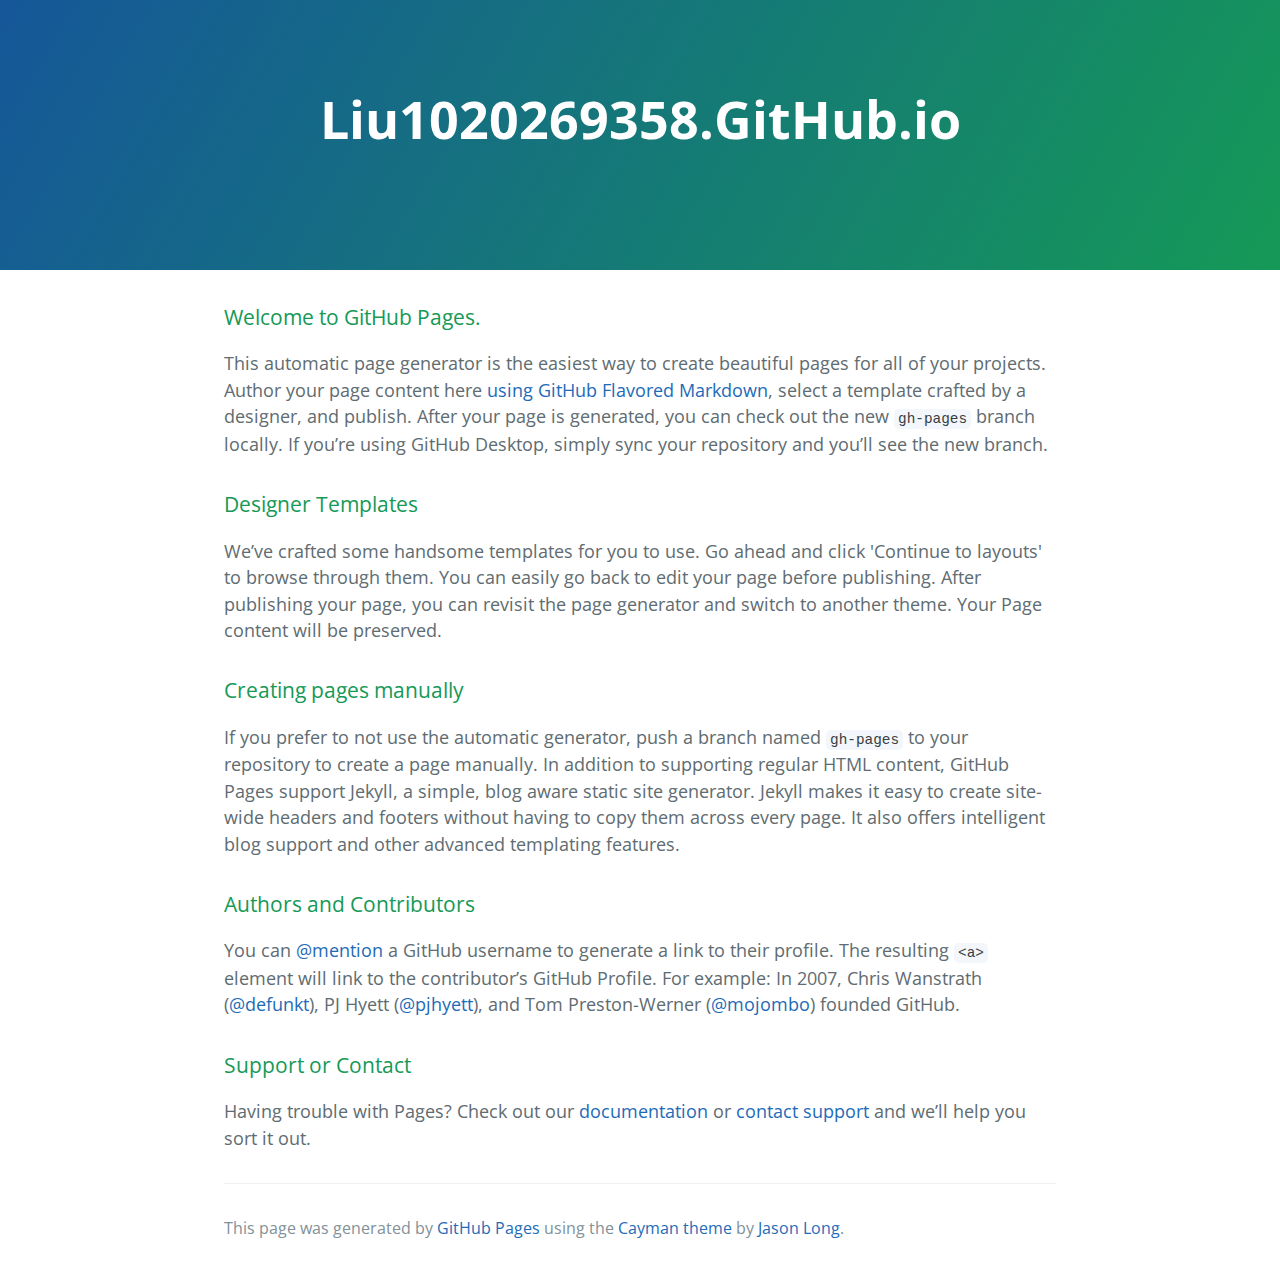
==== index.html @ b2592477 "Replace master branch with page content via GitHub" ====
<!DOCTYPE html>
<html lang="en-us">
  <head>
    <meta charset="UTF-8">
    <title>Liu1020269358.GitHub.io by liu1020269358</title>
    <meta name="viewport" content="width=device-width, initial-scale=1">
    <link rel="stylesheet" type="text/css" href="stylesheets/normalize.css" media="screen">
    <link href='https://fonts.googleapis.com/css?family=Open+Sans:400,700' rel='stylesheet' type='text/css'>
    <link rel="stylesheet" type="text/css" href="stylesheets/stylesheet.css" media="screen">
    <link rel="stylesheet" type="text/css" href="stylesheets/github-light.css" media="screen">
  </head>
  <body>
    <section class="page-header">
      <h1 class="project-name">Liu1020269358.GitHub.io</h1>
      <h2 class="project-tagline"></h2>
    </section>

    <section class="main-content">
      <h3>
<a id="welcome-to-github-pages" class="anchor" href="#welcome-to-github-pages" aria-hidden="true"><span aria-hidden="true" class="octicon octicon-link"></span></a>Welcome to GitHub Pages.</h3>

<p>This automatic page generator is the easiest way to create beautiful pages for all of your projects. Author your page content here <a href="https://guides.github.com/features/mastering-markdown/">using GitHub Flavored Markdown</a>, select a template crafted by a designer, and publish. After your page is generated, you can check out the new <code>gh-pages</code> branch locally. If you’re using GitHub Desktop, simply sync your repository and you’ll see the new branch.</p>

<h3>
<a id="designer-templates" class="anchor" href="#designer-templates" aria-hidden="true"><span aria-hidden="true" class="octicon octicon-link"></span></a>Designer Templates</h3>

<p>We’ve crafted some handsome templates for you to use. Go ahead and click 'Continue to layouts' to browse through them. You can easily go back to edit your page before publishing. After publishing your page, you can revisit the page generator and switch to another theme. Your Page content will be preserved.</p>

<h3>
<a id="creating-pages-manually" class="anchor" href="#creating-pages-manually" aria-hidden="true"><span aria-hidden="true" class="octicon octicon-link"></span></a>Creating pages manually</h3>

<p>If you prefer to not use the automatic generator, push a branch named <code>gh-pages</code> to your repository to create a page manually. In addition to supporting regular HTML content, GitHub Pages support Jekyll, a simple, blog aware static site generator. Jekyll makes it easy to create site-wide headers and footers without having to copy them across every page. It also offers intelligent blog support and other advanced templating features.</p>

<h3>
<a id="authors-and-contributors" class="anchor" href="#authors-and-contributors" aria-hidden="true"><span aria-hidden="true" class="octicon octicon-link"></span></a>Authors and Contributors</h3>

<p>You can <a href="https://help.github.com/articles/basic-writing-and-formatting-syntax/#mentioning-users-and-teams" class="user-mention">@mention</a> a GitHub username to generate a link to their profile. The resulting <code>&lt;a&gt;</code> element will link to the contributor’s GitHub Profile. For example: In 2007, Chris Wanstrath (<a href="https://github.com/defunkt" class="user-mention">@defunkt</a>), PJ Hyett (<a href="https://github.com/pjhyett" class="user-mention">@pjhyett</a>), and Tom Preston-Werner (<a href="https://github.com/mojombo" class="user-mention">@mojombo</a>) founded GitHub.</p>

<h3>
<a id="support-or-contact" class="anchor" href="#support-or-contact" aria-hidden="true"><span aria-hidden="true" class="octicon octicon-link"></span></a>Support or Contact</h3>

<p>Having trouble with Pages? Check out our <a href="https://help.github.com/pages">documentation</a> or <a href="https://github.com/contact">contact support</a> and we’ll help you sort it out.</p>

      <footer class="site-footer">

        <span class="site-footer-credits">This page was generated by <a href="https://pages.github.com">GitHub Pages</a> using the <a href="https://github.com/jasonlong/cayman-theme">Cayman theme</a> by <a href="https://twitter.com/jasonlong">Jason Long</a>.</span>
      </footer>

    </section>

  
  </body>
</html>
---- stylesheets/stylesheet.css ----
* {
  box-sizing: border-box; }

body {
  padding: 0;
  margin: 0;
  font-family: "Open Sans", "Helvetica Neue", Helvetica, Arial, sans-serif;
  font-size: 16px;
  line-height: 1.5;
  color: #606c71; }

a {
  color: #1e6bb8;
  text-decoration: none; }
  a:hover {
    text-decoration: underline; }

.btn {
  display: inline-block;
  margin-bottom: 1rem;
  color: rgba(255, 255, 255, 0.7);
  background-color: rgba(255, 255, 255, 0.08);
  border-color: rgba(255, 255, 255, 0.2);
  border-style: solid;
  border-width: 1px;
  border-radius: 0.3rem;
  transition: color 0.2s, background-color 0.2s, border-color 0.2s; }
  .btn + .btn {
    margin-left: 1rem; }

.btn:hover {
  color: rgba(255, 255, 255, 0.8);
  text-decoration: none;
  background-color: rgba(255, 255, 255, 0.2);
  border-color: rgba(255, 255, 255, 0.3); }

@media screen and (min-width: 64em) {
  .btn {
    padding: 0.75rem 1rem; } }

@media screen and (min-width: 42em) and (max-width: 64em) {
  .btn {
    padding: 0.6rem 0.9rem;
    font-size: 0.9rem; } }

@media screen and (max-width: 42em) {
  .btn {
    display: block;
    width: 100%;
    padding: 0.75rem;
    font-size: 0.9rem; }
    .btn + .btn {
      margin-top: 1rem;
      margin-left: 0; } }

.page-header {
  color: #fff;
  text-align: center;
  background-color: #159957;
  background-image: linear-gradient(120deg, #155799, #159957); }

@media screen and (min-width: 64em) {
  .page-header {
    padding: 5rem 6rem; } }

@media screen and (min-width: 42em) and (max-width: 64em) {
  .page-header {
    padding: 3rem 4rem; } }

@media screen and (max-width: 42em) {
  .page-header {
    padding: 2rem 1rem; } }

.project-name {
  margin-top: 0;
  margin-bottom: 0.1rem; }

@media screen and (min-width: 64em) {
  .project-name {
    font-size: 3.25rem; } }

@media screen and (min-width: 42em) and (max-width: 64em) {
  .project-name {
    font-size: 2.25rem; } }

@media screen and (max-width: 42em) {
  .project-name {
    font-size: 1.75rem; } }

.project-tagline {
  margin-bottom: 2rem;
  font-weight: normal;
  opacity: 0.7; }

@media screen and (min-width: 64em) {
  .project-tagline {
    font-size: 1.25rem; } }

@media screen and (min-width: 42em) and (max-width: 64em) {
  .project-tagline {
    font-size: 1.15rem; } }

@media screen and (max-width: 42em) {
  .project-tagline {
    font-size: 1rem; } }

.main-content :first-child {
  margin-top: 0; }
.main-content img {
  max-width: 100%; }
.main-content h1, .main-content h2, .main-content h3, .main-content h4, .main-content h5, .main-content h6 {
  margin-top: 2rem;
  margin-bottom: 1rem;
  font-weight: normal;
  color: #159957; }
.main-content p {
  margin-bottom: 1em; }
.main-content code {
  padding: 2px 4px;
  font-family: Consolas, "Liberation Mono", Menlo, Courier, monospace;
  font-size: 0.9rem;
  color: #383e41;
  background-color: #f3f6fa;
  border-radius: 0.3rem; }
.main-content pre {
  padding: 0.8rem;
  margin-top: 0;
  margin-bottom: 1rem;
  font: 1rem Consolas, "Liberation Mono", Menlo, Courier, monospace;
  color: #567482;
  word-wrap: normal;
  background-color: #f3f6fa;
  border: solid 1px #dce6f0;
  border-radius: 0.3rem; }
  .main-content pre > code {
    padding: 0;
    margin: 0;
    font-size: 0.9rem;
    color: #567482;
    word-break: normal;
    white-space: pre;
    background: transparent;
    border: 0; }
.main-content .highlight {
  margin-bottom: 1rem; }
  .main-content .highlight pre {
    margin-bottom: 0;
    word-break: normal; }
.main-content .highlight pre, .main-content pre {
  padding: 0.8rem;
  overflow: auto;
  font-size: 0.9rem;
  line-height: 1.45;
  border-radius: 0.3rem; }
.main-content pre code, .main-content pre tt {
  display: inline;
  max-width: initial;
  padding: 0;
  margin: 0;
  overflow: initial;
  line-height: inherit;
  word-wrap: normal;
  background-color: transparent;
  border: 0; }
  .main-content pre code:before, .main-content pre code:after, .main-content pre tt:before, .main-content pre tt:after {
    content: normal; }
.main-content ul, .main-content ol {
  margin-top: 0; }
.main-content blockquote {
  padding: 0 1rem;
  margin-left: 0;
  color: #819198;
  border-left: 0.3rem solid #dce6f0; }
  .main-content blockquote > :first-child {
    margin-top: 0; }
  .main-content blockquote > :last-child {
    margin-bottom: 0; }
.main-content table {
  display: block;
  width: 100%;
  overflow: auto;
  word-break: normal;
  word-break: keep-all; }
  .main-content table th {
    font-weight: bold; }
  .main-content table th, .main-content table td {
    padding: 0.5rem 1rem;
    border: 1px solid #e9ebec; }
.main-content dl {
  padding: 0; }
  .main-content dl dt {
    padding: 0;
    margin-top: 1rem;
    font-size: 1rem;
    font-weight: bold; }
  .main-content dl dd {
    padding: 0;
    margin-bottom: 1rem; }
.main-content hr {
  height: 2px;
  padding: 0;
  margin: 1rem 0;
  background-color: #eff0f1;
  border: 0; }

@media screen and (min-width: 64em) {
  .main-content {
    max-width: 64rem;
    padding: 2rem 6rem;
    margin: 0 auto;
    font-size: 1.1rem; } }

@media screen and (min-width: 42em) and (max-width: 64em) {
  .main-content {
    padding: 2rem 4rem;
    font-size: 1.1rem; } }

@media screen and (max-width: 42em) {
  .main-content {
    padding: 2rem 1rem;
    font-size: 1rem; } }

.site-footer {
  padding-top: 2rem;
  margin-top: 2rem;
  border-top: solid 1px #eff0f1; }

.site-footer-owner {
  display: block;
  font-weight: bold; }

.site-footer-credits {
  color: #819198; }

@media screen and (min-width: 64em) {
  .site-footer {
    font-size: 1rem; } }

@media screen and (min-width: 42em) and (max-width: 64em) {
  .site-footer {
    font-size: 1rem; } }

@media screen and (max-width: 42em) {
  .site-footer {
    font-size: 0.9rem; } }
---- stylesheets/github-light.css ----
/*
The MIT License (MIT)

Copyright (c) 2016 GitHub, Inc.

Permission is hereby granted, free of charge, to any person obtaining a copy
of this software and associated documentation files (the "Software"), to deal
in the Software without restriction, including without limitation the rights
to use, copy, modify, merge, publish, distribute, sublicense, and/or sell
copies of the Software, and to permit persons to whom the Software is
furnished to do so, subject to the following conditions:

The above copyright notice and this permission notice shall be included in all
copies or substantial portions of the Software.

THE SOFTWARE IS PROVIDED "AS IS", WITHOUT WARRANTY OF ANY KIND, EXPRESS OR
IMPLIED, INCLUDING BUT NOT LIMITED TO THE WARRANTIES OF MERCHANTABILITY,
FITNESS FOR A PARTICULAR PURPOSE AND NONINFRINGEMENT. IN NO EVENT SHALL THE
AUTHORS OR COPYRIGHT HOLDERS BE LIABLE FOR ANY CLAIM, DAMAGES OR OTHER
LIABILITY, WHETHER IN AN ACTION OF CONTRACT, TORT OR OTHERWISE, ARISING FROM,
OUT OF OR IN CONNECTION WITH THE SOFTWARE OR THE USE OR OTHER DEALINGS IN THE
SOFTWARE.

*/

.pl-c /* comment */ {
  color: #969896;
}

.pl-c1 /* constant, variable.other.constant, support, meta.property-name, support.constant, support.variable, meta.module-reference, markup.raw, meta.diff.header */,
.pl-s .pl-v /* string variable */ {
  color: #0086b3;
}

.pl-e /* entity */,
.pl-en /* entity.name */ {
  color: #795da3;
}

.pl-smi /* variable.parameter.function, storage.modifier.package, storage.modifier.import, storage.type.java, variable.other */,
.pl-s .pl-s1 /* string source */ {
  color: #333;
}

.pl-ent /* entity.name.tag */ {
  color: #63a35c;
}

.pl-k /* keyword, storage, storage.type */ {
  color: #a71d5d;
}

.pl-s /* string */,
.pl-pds /* punctuation.definition.string, string.regexp.character-class */,
.pl-s .pl-pse .pl-s1 /* string punctuation.section.embedded source */,
.pl-sr /* string.regexp */,
.pl-sr .pl-cce /* string.regexp constant.character.escape */,
.pl-sr .pl-sre /* string.regexp source.ruby.embedded */,
.pl-sr .pl-sra /* string.regexp string.regexp.arbitrary-repitition */ {
  color: #183691;
}

.pl-v /* variable */ {
  color: #ed6a43;
}

.pl-id /* invalid.deprecated */ {
  color: #b52a1d;
}

.pl-ii /* invalid.illegal */ {
  color: #f8f8f8;
  background-color: #b52a1d;
}

.pl-sr .pl-cce /* string.regexp constant.character.escape */ {
  font-weight: bold;
  color: #63a35c;
}

.pl-ml /* markup.list */ {
  color: #693a17;
}

.pl-mh /* markup.heading */,
.pl-mh .pl-en /* markup.heading entity.name */,
.pl-ms /* meta.separator */ {
  font-weight: bold;
  color: #1d3e81;
}

.pl-mq /* markup.quote */ {
  color: #008080;
}

.pl-mi /* markup.italic */ {
  font-style: italic;
  color: #333;
}

.pl-mb /* markup.bold */ {
  font-weight: bold;
  color: #333;
}

.pl-md /* markup.deleted, meta.diff.header.from-file */ {
  color: #bd2c00;
  background-color: #ffecec;
}

.pl-mi1 /* markup.inserted, meta.diff.header.to-file */ {
  color: #55a532;
  background-color: #eaffea;
}

.pl-mdr /* meta.diff.range */ {
  font-weight: bold;
  color: #795da3;
}

.pl-mo /* meta.output */ {
  color: #1d3e81;
}
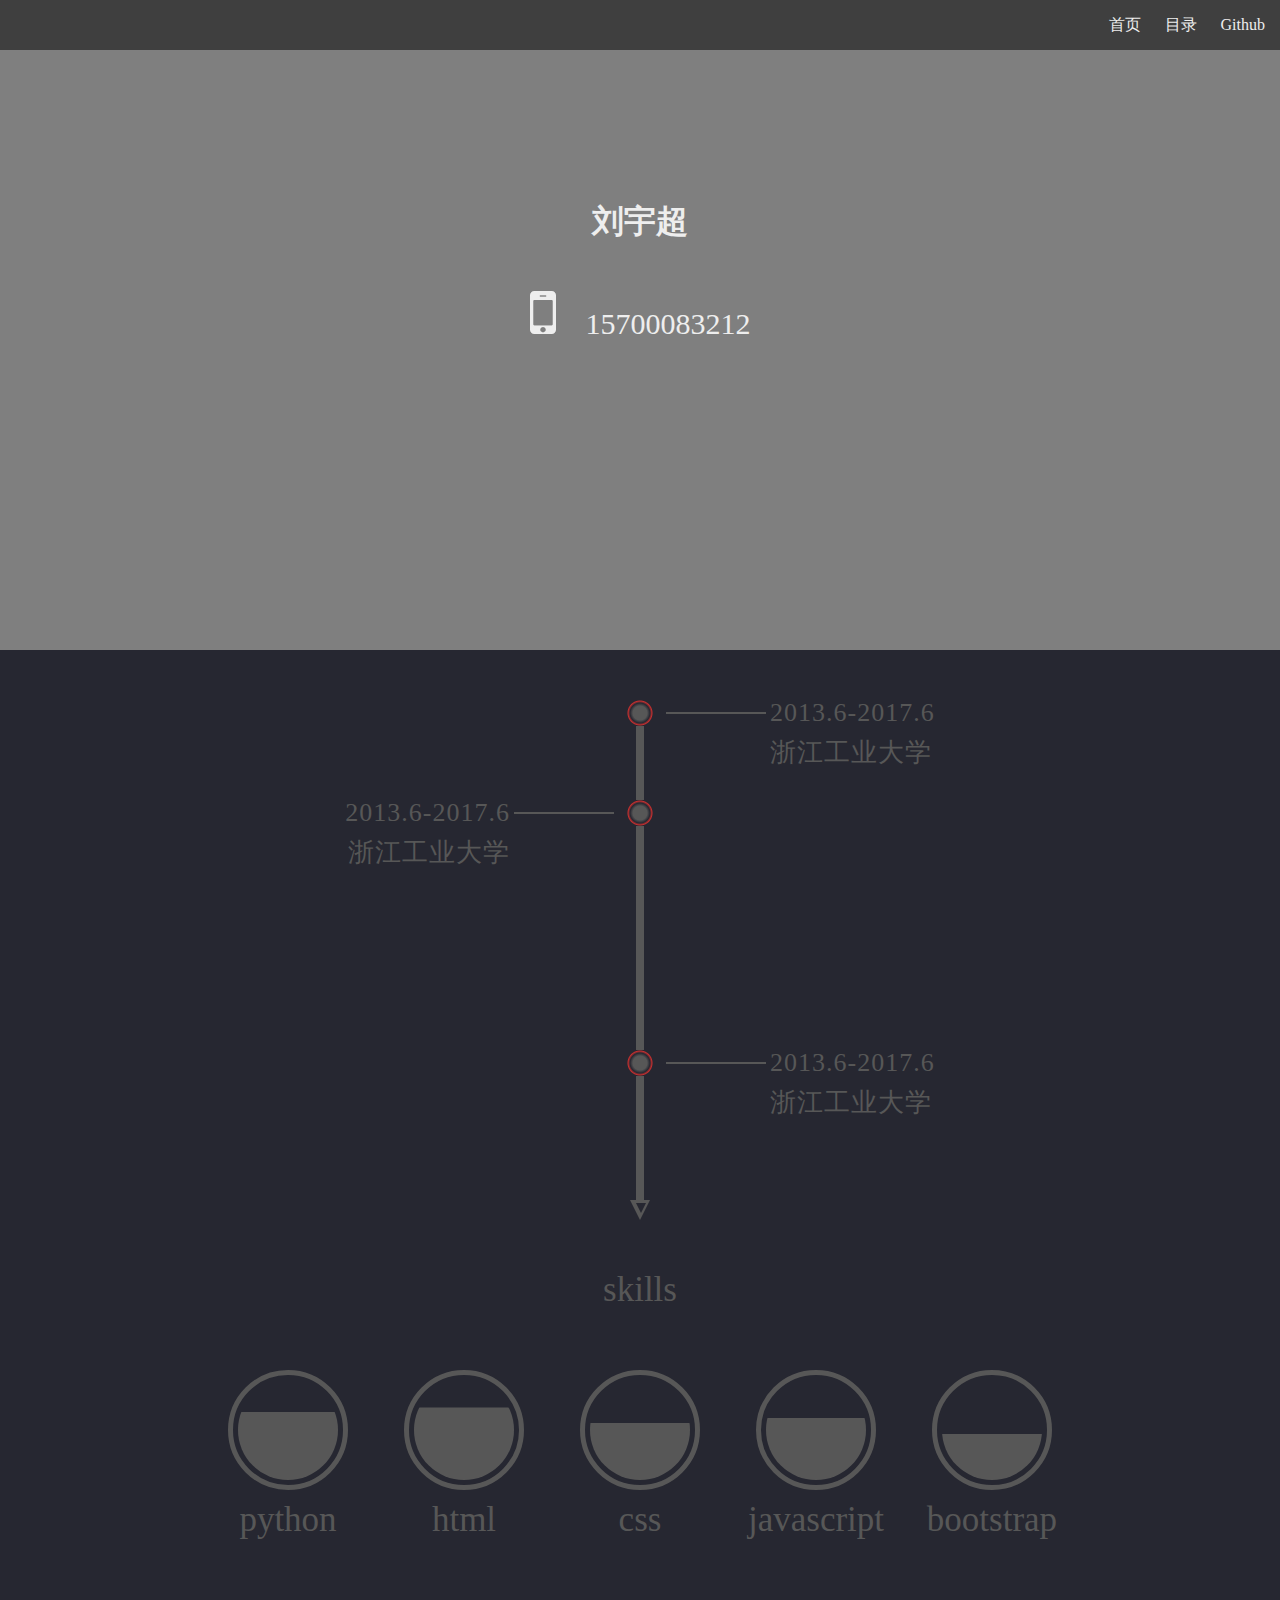
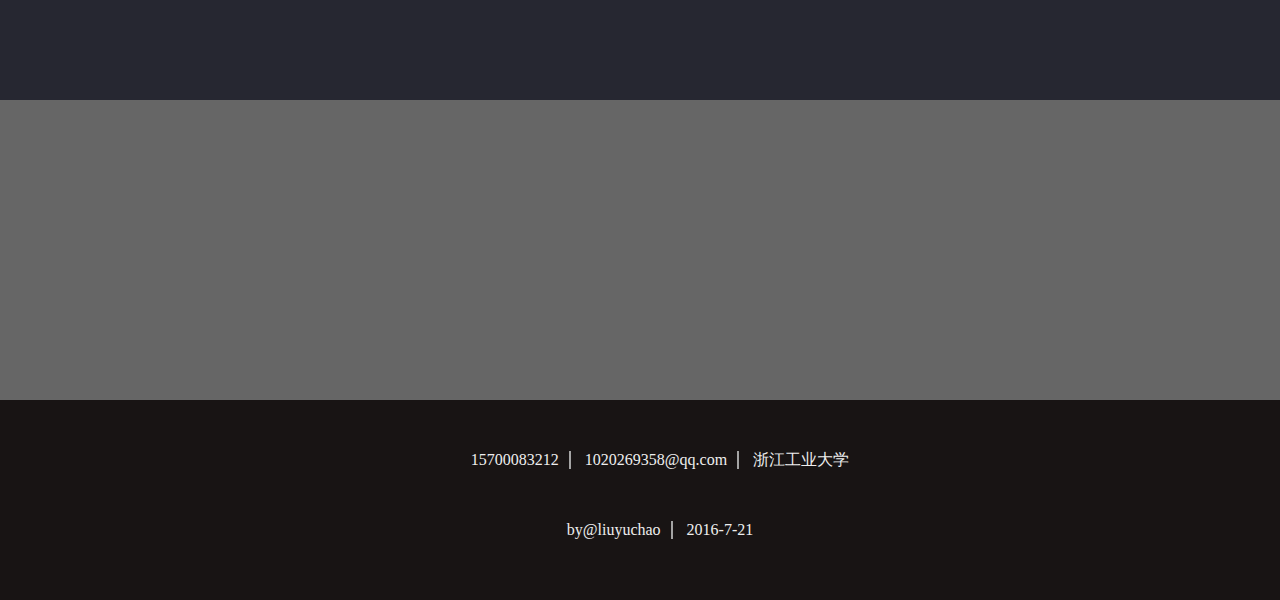
==== commit 92900016: "7.21" ====
--- a/index.html
+++ b/index.html
@@ -1,53 +1,110 @@
 <!DOCTYPE html>
-<html lang="en-us">
-  <head>
+<html lang="en">
+<head>
     <meta charset="UTF-8">
     <title>Liu1020269358.GitHub.io by liu1020269358</title>
-    <meta name="viewport" content="width=device-width, initial-scale=1">
-    <link rel="stylesheet" type="text/css" href="stylesheets/normalize.css" media="screen">
-    <link href='https://fonts.googleapis.com/css?family=Open+Sans:400,700' rel='stylesheet' type='text/css'>
-    <link rel="stylesheet" type="text/css" href="stylesheets/stylesheet.css" media="screen">
-    <link rel="stylesheet" type="text/css" href="stylesheets/github-light.css" media="screen">
-  </head>
-  <body>
-    <section class="page-header">
-      <h1 class="project-name">Liu1020269358.GitHub.io</h1>
-      <h2 class="project-tagline"></h2>
-    </section>
+    <link rel="stylesheet" href="stylesheets/normalize.css">
+    <link rel="stylesheet" href="stylesheets/fontawesome/css/font-awesome.min.css">
+    <link rel="stylesheet" href="stylesheets/basic.css">
+    <link rel="stylesheet" href="stylesheets/home.css">
+</head>
+<body>
+    <div class="wrapper">
+        <header>
+            <nav>
+                <div class="logo"><a href="#"></a></div>
+                <ul>
+                    <li><a href="#">首页</a></li>
+                    <li><a href="#">目录</a></li>
+                    <li><a href="#">Github</a></li>
+                </ul>
+            </nav>
+        </header>
 
-    <section class="main-content">
-      <h3>
-<a id="welcome-to-github-pages" class="anchor" href="#welcome-to-github-pages" aria-hidden="true"><span aria-hidden="true" class="octicon octicon-link"></span></a>Welcome to GitHub Pages.</h3>
+        <div class="banner">
+            <div class="inner">
+                <h1>刘宇超</h1>
+                <p><i class="fa fa-mobile-phone fa-2x"></i>15700083212</p>
+                <!-- <button>About Me</button> -->
+            </div>
+        </div>
 
-<p>This automatic page generator is the easiest way to create beautiful pages for all of your projects. Author your page content here <a href="https://guides.github.com/features/mastering-markdown/">using GitHub Flavored Markdown</a>, select a template crafted by a designer, and publish. After your page is generated, you can check out the new <code>gh-pages</code> branch locally. If you’re using GitHub Desktop, simply sync your repository and you’ll see the new branch.</p>
+        <div class="antecedent-wrapper">
+            <div class="timeline">
+                <div class="line"></div>
+                <div class="arrow"></div>
+            </div>
+            <div class="antecedent" id="ant-first">
+                <div class="detail-wrapper">
+                    <div class="circle"></div>
+                    <div class="detail">
+                        2013.6-2017.6<br />浙江工业大学
+                    </div>
+                </div>
+            </div>
+            <div class="antecedent" id="ant-second">
+                <div class="detail-wrapper">
+                    <div class="circle"></div>
+                    <div class="detail">
+                        2013.6-2017.6<br />浙江工业大学
+                    </div>
+                </div>
+            </div>
+            <div class="antecedent" id="ant-final">
+                <div class="detail-wrapper">
+                    <div class="circle"></div>
+                    <div class="detail">
+                        2013.6-2017.6<br />浙江工业大学
+                    </div>
+                </div>
+            </div>
+            <div class="skills">
+                skills
+                <div class="skills-wrapper">
+                    <div class="python">
+                        <div class="skill-circle"></div>
+                        python
+                    </div>
+                    <div class="html">
+                        <div class="skill-circle"></div>
+                        html
+                    </div>
+                    <div class="css">
+                        <div class="skill-circle"></div>
+                        css
+                    </div>
+                    <div class="javascript">
+                        <div class="skill-circle"></div>
+                        javascript
+                    </div>
+                    <div class="bootstrap">
+                        <div class="skill-circle"></div>
+                        bootstrap
+                    </div>
+                </div>              
+            </div>
+        </div>
+        
+        <div class="demo">
+            <section></section>
+            <section></section>
+            <section></section>
+            <section></section>
+            <section></section>
+            <section></section>
+        </div>
 
-<h3>
-<a id="designer-templates" class="anchor" href="#designer-templates" aria-hidden="true"><span aria-hidden="true" class="octicon octicon-link"></span></a>Designer Templates</h3>
-
-<p>We’ve crafted some handsome templates for you to use. Go ahead and click 'Continue to layouts' to browse through them. You can easily go back to edit your page before publishing. After publishing your page, you can revisit the page generator and switch to another theme. Your Page content will be preserved.</p>
-
-<h3>
-<a id="creating-pages-manually" class="anchor" href="#creating-pages-manually" aria-hidden="true"><span aria-hidden="true" class="octicon octicon-link"></span></a>Creating pages manually</h3>
-
-<p>If you prefer to not use the automatic generator, push a branch named <code>gh-pages</code> to your repository to create a page manually. In addition to supporting regular HTML content, GitHub Pages support Jekyll, a simple, blog aware static site generator. Jekyll makes it easy to create site-wide headers and footers without having to copy them across every page. It also offers intelligent blog support and other advanced templating features.</p>
-
-<h3>
-<a id="authors-and-contributors" class="anchor" href="#authors-and-contributors" aria-hidden="true"><span aria-hidden="true" class="octicon octicon-link"></span></a>Authors and Contributors</h3>
-
-<p>You can <a href="https://help.github.com/articles/basic-writing-and-formatting-syntax/#mentioning-users-and-teams" class="user-mention">@mention</a> a GitHub username to generate a link to their profile. The resulting <code>&lt;a&gt;</code> element will link to the contributor’s GitHub Profile. For example: In 2007, Chris Wanstrath (<a href="https://github.com/defunkt" class="user-mention">@defunkt</a>), PJ Hyett (<a href="https://github.com/pjhyett" class="user-mention">@pjhyett</a>), and Tom Preston-Werner (<a href="https://github.com/mojombo" class="user-mention">@mojombo</a>) founded GitHub.</p>
-
-<h3>
-<a id="support-or-contact" class="anchor" href="#support-or-contact" aria-hidden="true"><span aria-hidden="true" class="octicon octicon-link"></span></a>Support or Contact</h3>
-
-<p>Having trouble with Pages? Check out our <a href="https://help.github.com/pages">documentation</a> or <a href="https://github.com/contact">contact support</a> and we’ll help you sort it out.</p>
-
-      <footer class="site-footer">
-
-        <span class="site-footer-credits">This page was generated by <a href="https://pages.github.com">GitHub Pages</a> using the <a href="https://github.com/jasonlong/cayman-theme">Cayman theme</a> by <a href="https://twitter.com/jasonlong">Jason Long</a>.</span>
-      </footer>
-
-    </section>
-
-  
-  </body>
-</html>
+        <footer>
+            <ul class="link">
+                <li><a href="tel:15700083212">15700083212</a></li>
+                <li><a href="mailto:1020269358@qq.com">1020269358@qq.com</a></li>
+                <li><a href="http://map.baidu.com/?newmap=1&ie=utf-8&s=s%26wd%3D%E6%B5%99%E6%B1%9F%E5%B7%A5%E4%B8%9A%E5%A4%A7%E5%AD%A6">浙江工业大学</a></li>
+            </ul>
+            <ul class="author">
+                <li>by@liuyuchao</li>
+                <li>2016-7-21</li>
+            </ul>
+        </footer>
+    </div>
+</body>
+</html>--- a/stylesheets/basic.css
+++ b/stylesheets/basic.css
@@ -0,0 +1,36 @@
+body{
+    font-family: sansserif;
+}
+.wrapper{
+    background: url(../images/background.jpg);
+    background-color: rgba(0,0,0,0.5);
+    background-attachment: fixed;
+    background-repeat: no-repeat;
+    background-size: cover;
+    background-position: center center;
+}
+header nav{
+    height: 50px;
+    background-color: rgba(0,0,0,0.5);
+}
+nav ul{
+    list-style: none;
+    margin: 0px;
+    float: right;
+}
+nav ul li{
+    display: inline-block;
+    line-height: 50px;
+    margin-right: 10px;
+    padding: 0 5px;
+}
+nav ul li a{
+    line-height: 50px;
+    text-decoration: none;
+    display: inline-block;
+    height: inherit;
+    color: #eee;
+}
+nav ul li.logo{
+    float: left;
+}
--- a/stylesheets/home.css
+++ b/stylesheets/home.css
@@ -0,0 +1,240 @@
+.banner{
+    height: 600px;
+}
+.banner .inner{
+    max-width: 300px;
+    margin: 0 auto;
+    text-align: center;
+    position: relative;
+    top: 150px;
+    color: #eee;
+}
+.banner .inner h1{
+    margin: 0;
+}
+.banner .inner p{
+    height: 50px;
+    padding: 10px;
+    font-size:30px;
+    margin-bottom: 100px;
+}
+.banner .inner p i{
+    margin-right: 30px;
+}
+/*.banner .inner button{
+    border: none;
+    color: inherit;
+    background-color: #BE4545;
+    padding: 15px;
+    width: 250px;
+    text-align: center;
+    font-weight: bold;
+    word-spacing: 3px;
+    font-size: 19px;
+}*/
+.antecedent-wrapper{
+    height: 1000px;
+    background-color: #262731;
+    position: relative;
+    text-align: center;
+    padding: 50px 0 0 0;
+    color: #575757;
+}
+.timeline{
+    position: absolute;
+    display: inline;
+    margin-left: -10px;
+}
+.timeline .line{
+    position: relative;
+    display: block;
+    margin: 0 auto;
+    height: 500px;
+    width: 8px;
+    background-color: #575757;
+}
+.timeline .arrow{
+    width: 0px;
+    height: 0px;
+    background-color: #262731;
+    position: relative;
+    border-style: solid;
+    border-color: #575757 transparent transparent;
+    border-width: 20px 10px 0;
+}
+ .timeline .arrow:after{
+    content: "";
+    display: block;
+    position: relative;
+    border-style: solid;
+    border-color: #262731 transparent transparent;
+    border-width: 10px 5px 0;
+    right: 4.5px;
+    bottom: 17px;
+}
+.antecedent{
+    width: 100%;
+    height: 100px;
+    position: relative;
+}
+.antecedent:nth-child(2n) .detail-wrapper{
+    float: right;
+} 
+.antecedent:nth-child(2n+1) .detail-wrapper{
+    float: left;
+}
+.antecedent .detail-wrapper{
+    width: 50%;
+    height: 100px;
+}
+#ant-second{
+    height: 250px;
+}
+.antecedent:nth-child(2n){
+    text-align: left;
+}
+.antecedent:nth-child(2n+1){
+    text-align: right;
+}
+.antecedent .circle{
+    width: 26px;
+    height: 26px;
+    background-image: -webkit-radial-gradient(#575757 7px,#262731 10px,#C52F2F 12px, #262731 13px );
+    background-image: -moz-radial-gradient(#575757 7px,#262731 10px,#C52F2F 12px, #262731 13px );
+    background-image: radial-gradient(#575757 7px,#262731 10px,#C52F2F 12px, #262731 13px );
+}
+.antecedent:nth-child(2n) .circle{
+    float: left;
+    position: relative;
+    right: 13px;
+}
+
+.antecedent:nth-child(2n+1) .circle{
+    float: right;
+    position: relative;
+    left: 13px;
+}
+.antecedent .detail-wrapper:after{
+    display: inline-block;
+    width: 98px;
+    border: 1px solid #575757;
+    content: "";
+}
+.detail{
+    float: inherit;
+    height: 100%;
+    width: -moz-calc(100% - (26px + 100px + 4px));
+    width: -webkit-calc(100% - (26px + 100px + 4px));
+    width: calc(100% - (26px + 100px + 4px));
+}
+.detail{
+    color: #575757;
+    margin: 0 0;
+    padding: 0 0;
+    font-size: 26px;
+    letter-spacing: 1px;
+    line-height: 40px;
+    margin-top: -7px;
+}
+#ant-final{
+    margin-bottom: 70px;
+}
+.skills{
+    font-size: 35px;
+    height: 30%;
+    padding: 50px 200px 0 200px;   
+}
+.skills-wrapper{
+    margin-top: 70px;
+    height: 200px;
+    display: flex;
+    justify-content: space-between;
+}
+.skills-wrapper>div{
+    width: 20%;
+    height: 100%;
+}
+ .skill-circle:before{
+    content: "";
+    position: absolute;
+    left: -10px;
+    top: -10px;
+    height: 110px;
+    width: 110px;
+    border: 5px solid #575757;
+    border-radius: 60px; 
+    -moz-border-radius: 60px;
+    -webkit-border-radius: 60px;
+    margin: 0 auto;
+} 
+.skill-circle{
+    display: block;
+    position: relative;
+    height: 100px;
+    width: 100px;
+    margin: 0 auto 20px;
+    border-radius: 50px; 
+    -moz-border-radius: 50px;
+    -webkit-border-radius: 50px;
+    background: -webkit-linear-gradient(top, #575757 0px, #575757 68px, #262731 68px);
+    background: -moz-linear-gradient(top, #575757 0px, #575757 68px, #262731 68px);
+    background: linear-gradient(to top, #575757 0px, #575757 68px, #262731 68px)
+}
+.html .skill-circle{
+    background: -webkit-linear-gradient(top, #575757 0px, #575757 72px, #262731 73px);
+    background: -moz-linear-gradient(top, #575757 0px, #575757 72px, #262731 73px);
+    background: linear-gradient(to top, #575757 0px, #575757 72px, #262731 73px)
+}
+.css .skill-circle{
+    background: -webkit-linear-gradient(top, #575757 0px, #575757 57px, #262731 57px);
+    background: -moz-linear-gradient(top, #575757 0px, #575757 57px, #262731 57px);
+    background: linear-gradient(to top, #575757 0px, #575757 57px, #262731 57px)
+}
+.javascript .skill-circle{
+    background: -webkit-linear-gradient(top, #575757 0px, #575757 62px, #262731 62px);
+    background: -moz-linear-gradient(top, #575757 0px, #575757 62px, #262731 62px);
+    background: linear-gradient(to top, #575757 0px, #575757 62px, #262731 62px)
+}
+.bootstrap .skill-circle{
+    background: -webkit-linear-gradient(top, #575757 0px, #575757 46px, #262731 56px);
+    background: -moz-linear-gradient(top, #575757 0px, #575757 46px, #262731 46px);
+    background: linear-gradient(to top, #575757 0px, #575757 46px, #262731 46px)
+}
+.demo section{
+    height: 50px;
+    background-color: #666;
+}
+footer{
+    height: 200px;
+    background-color: #181414;
+    color: #eee;
+}
+footer ul{
+    margin: 0;
+    display: block;
+    text-align: center;
+}
+footer ul li{
+    list-style: none;
+    display: inline-block;
+    border-right: 2px solid #A4A4A4;
+    margin-top: 50px;
+    padding: 0 10px;
+}
+footer ul li:last-child{
+    border-right: 0;
+}
+footer a{
+    text-decoration: none;
+}
+footer a:link{
+    color: #eee;
+}
+footer a:hover, footer a:visited{
+    color: #A4A4A4;
+}
+
+
+
+
+
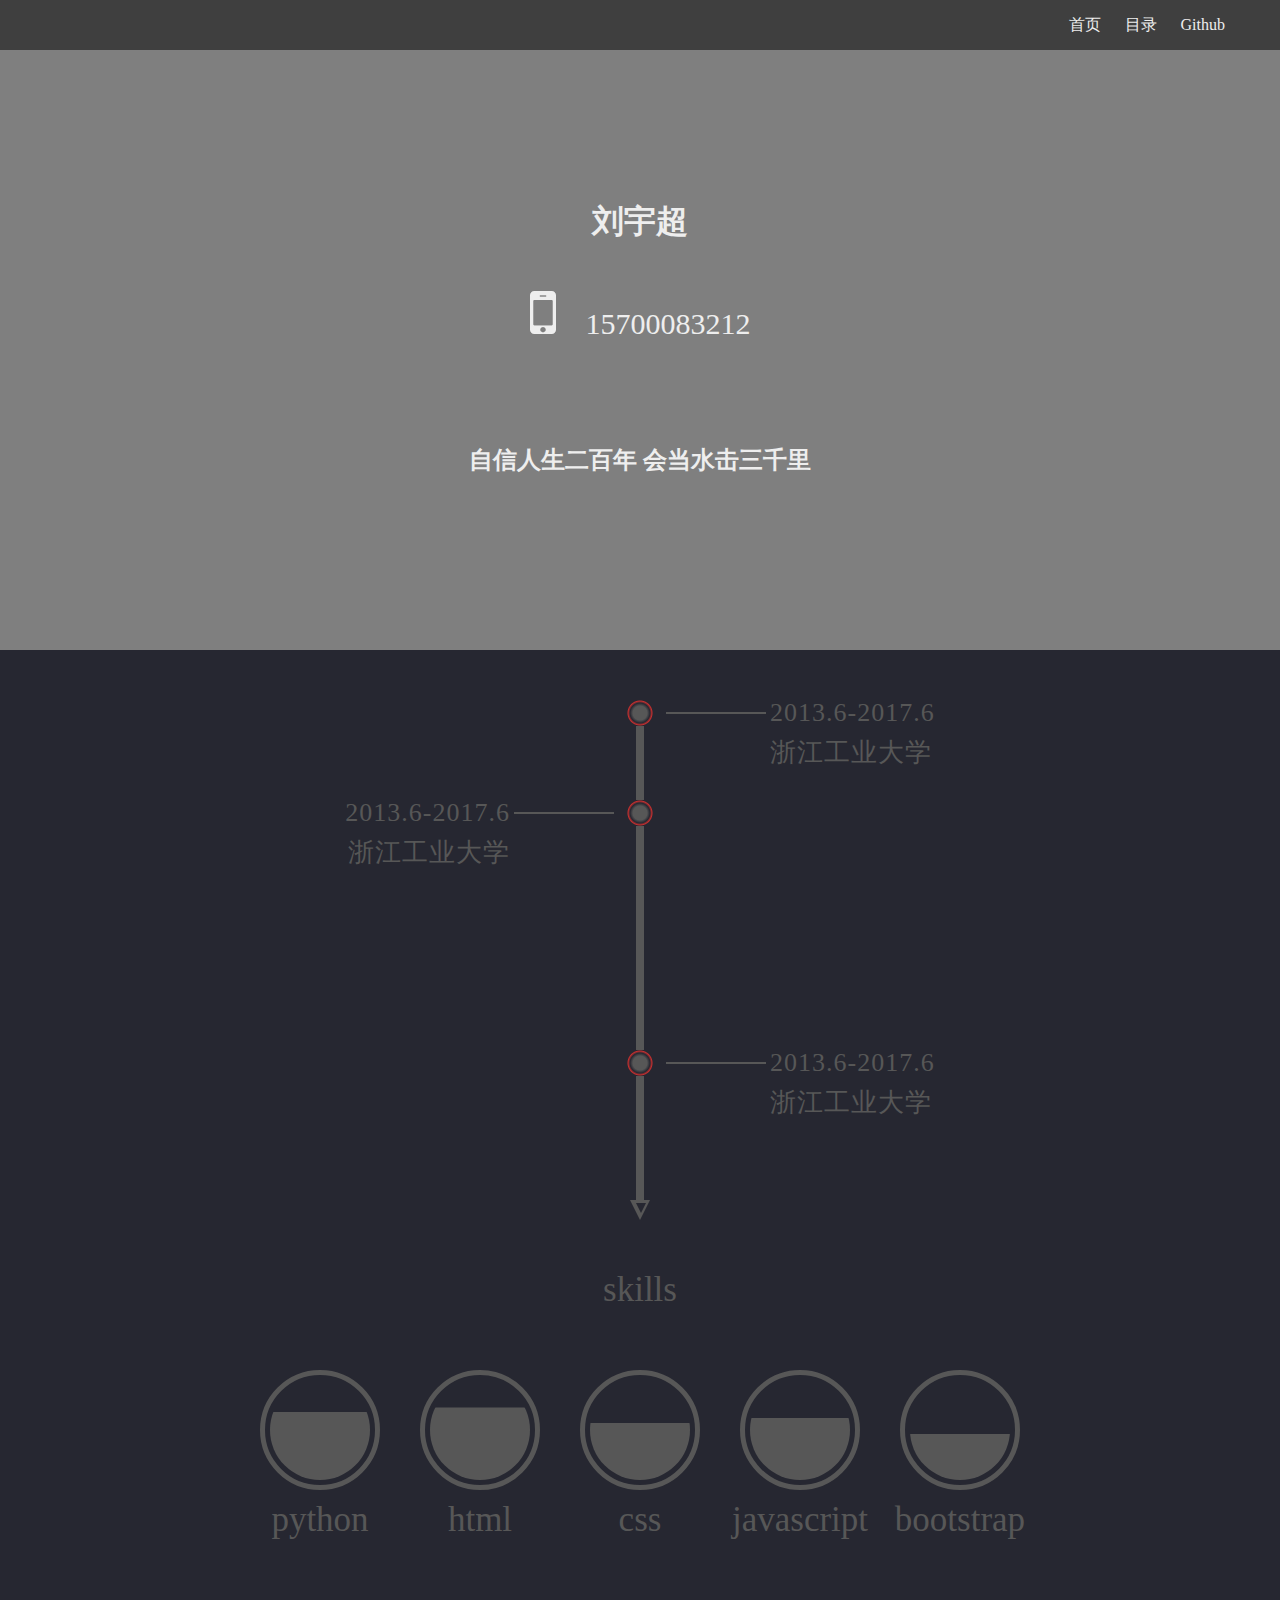
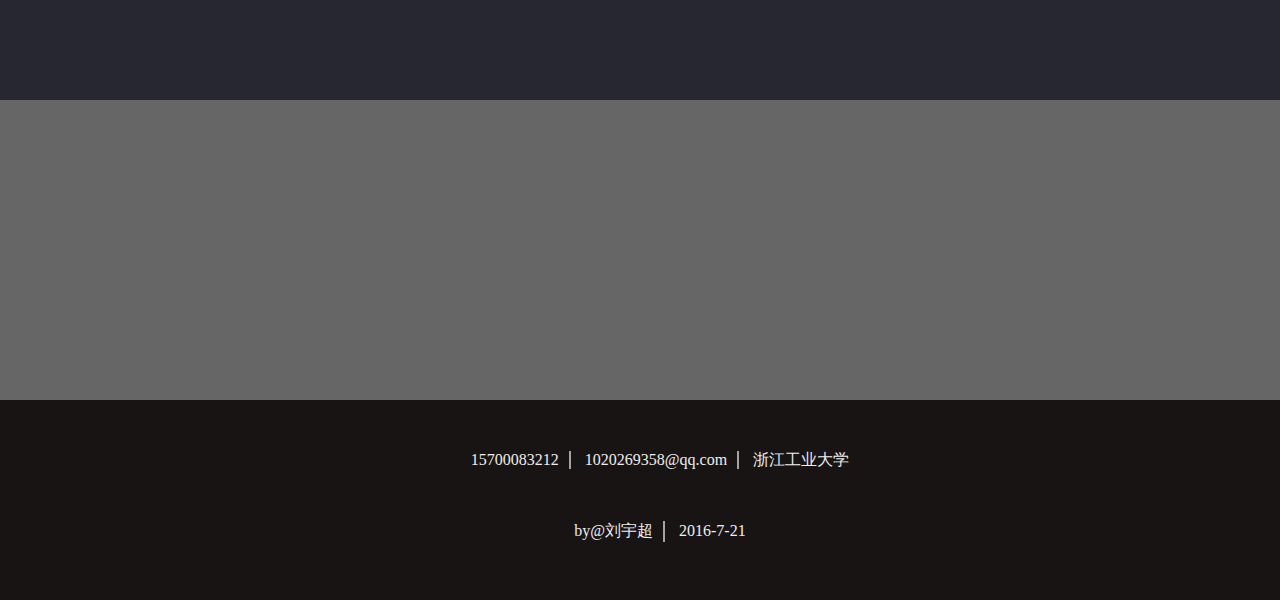
==== commit d044edcb: "10.11" ====
--- a/index.html
+++ b/index.html
@@ -9,101 +9,116 @@
     <link rel="stylesheet" href="stylesheets/home.css">
 </head>
 <body>
-    <div class="wrapper">
+    <div class="page">
         <header>
-            <nav>
-                <div class="logo"><a href="#"></a></div>
-                <ul>
-                    <li><a href="#">首页</a></li>
-                    <li><a href="#">目录</a></li>
-                    <li><a href="#">Github</a></li>
-                </ul>
-            </nav>
+                <nav>
+                <div class="wrapper clearfix">
+                    <div class="logo"><a href="#"></a></div>
+                    <ul>
+                        <li><a href="#">首页</a></li>
+                        <li><a href="#">目录</a></li>
+                        <li><a href="#">Github</a></li>
+                    </ul>
+                </div>
+                </nav>
+            
         </header>
 
         <div class="banner">
-            <div class="inner">
-                <h1>刘宇超</h1>
-                <p><i class="fa fa-mobile-phone fa-2x"></i>15700083212</p>
-                <!-- <button>About Me</button> -->
+            <div class="wrapper clearfix">
+                <div class="inner">
+                    <h1>刘宇超</h1>
+                    <p><i class="fa fa-mobile-phone fa-2x"></i>15700083212</p>
+                    <h2>自信人生二百年   会当水击三千里</h2>
+                </div>
             </div>
         </div>
 
         <div class="antecedent-wrapper">
-            <div class="timeline">
-                <div class="line"></div>
-                <div class="arrow"></div>
-            </div>
-            <div class="antecedent" id="ant-first">
-                <div class="detail-wrapper">
-                    <div class="circle"></div>
-                    <div class="detail">
-                        2013.6-2017.6<br />浙江工业大学
+            <div class="wrapper clearfix">
+                <div class="timeline">
+                    <div class="line"></div>
+                    <div class="arrow"></div>
+                </div>
+                <div class="antecedent" id="ant-first">
+                    <div class="detail-wrapper">
+                        <div class="circle"></div>
+                        <div class="detail">
+                            2013.6-2017.6<br />浙江工业大学
+                        </div>
                     </div>
                 </div>
-            </div>
-            <div class="antecedent" id="ant-second">
-                <div class="detail-wrapper">
-                    <div class="circle"></div>
-                    <div class="detail">
-                        2013.6-2017.6<br />浙江工业大学
+                <div class="antecedent" id="ant-second">
+                    <div class="detail-wrapper">
+                        <div class="circle"></div>
+                        <div class="detail">
+                            2013.6-2017.6<br />浙江工业大学
+                        </div>
                     </div>
                 </div>
-            </div>
-            <div class="antecedent" id="ant-final">
-                <div class="detail-wrapper">
-                    <div class="circle"></div>
-                    <div class="detail">
-                        2013.6-2017.6<br />浙江工业大学
+                <div class="antecedent" id="ant-final">
+                    <div class="detail-wrapper">
+                        <div class="circle"></div>
+                        <div class="detail">
+                            2013.6-2017.6<br />浙江工业大学
+                        </div>
                     </div>
                 </div>
-            </div>
-            <div class="skills">
-                skills
-                <div class="skills-wrapper">
-                    <div class="python">
-                        <div class="skill-circle"></div>
-                        python
-                    </div>
-                    <div class="html">
-                        <div class="skill-circle"></div>
-                        html
-                    </div>
-                    <div class="css">
-                        <div class="skill-circle"></div>
-                        css
-                    </div>
-                    <div class="javascript">
-                        <div class="skill-circle"></div>
-                        javascript
-                    </div>
-                    <div class="bootstrap">
-                        <div class="skill-circle"></div>
-                        bootstrap
-                    </div>
-                </div>              
+                <div class="skills">
+                    skills
+                    <div class="skills-wrapper">
+                        <div class="python">
+                            <div class="skill-circle"></div>
+                            python
+                        </div>
+                        <div class="html">
+                            <div class="skill-circle"></div>
+                            html
+                        </div>
+                        <div class="css">
+                            <div class="skill-circle"></div>
+                            css
+                        </div>
+                        <div class="javascript">
+                            <div class="skill-circle"></div>
+                            javascript
+                        </div>
+                        <div class="bootstrap">
+                            <div class="skill-circle"></div>
+                            bootstrap
+                        </div>
+                    </div>              
+                </div>
             </div>
         </div>
         
         <div class="demo">
-            <section></section>
-            <section></section>
-            <section></section>
-            <section></section>
-            <section></section>
-            <section></section>
+            <div class="wrapper clearfix">
+                <section></section>
+                <section></section>
+                <section></section>
+                <section></section>
+                <section></section>
+                <section></section>
+            </div>
+        </div>
+
+        <div class="return-top">
+            
         </div>
 
         <footer>
-            <ul class="link">
-                <li><a href="tel:15700083212">15700083212</a></li>
-                <li><a href="mailto:1020269358@qq.com">1020269358@qq.com</a></li>
-                <li><a href="http://map.baidu.com/?newmap=1&ie=utf-8&s=s%26wd%3D%E6%B5%99%E6%B1%9F%E5%B7%A5%E4%B8%9A%E5%A4%A7%E5%AD%A6">浙江工业大学</a></li>
-            </ul>
-            <ul class="author">
-                <li>by@liuyuchao</li>
-                <li>2016-7-21</li>
-            </ul>
+            <div class="wrapper clearfix">
+                <ul class="link">
+                    <li><a href="tel:15700083212">15700083212</a></li>
+                    <li><a href="mailto:1020269358@qq.com">1020269358@qq.com</a></li>
+                    <li><a href="http://map.baidu.com/?newmap=1&ie=utf-8&s=s%26wd%3D%E6%B5%99%E6%B1%9F%E5%B7%A5%E4%B8%9A%E5%A4%A7%E5%AD%A6">浙江工业大学</a></li>
+                </ul>
+                <ul class="author">
+                    <li>by@刘宇超</li>
+                    <li>2016-7-21</li>
+                </ul>
+            </div>
         </footer>
     </div>
 </body>
--- a/stylesheets/basic.css
+++ b/stylesheets/basic.css
@@ -1,13 +1,33 @@
+@media screen and (min-width: 1200px) {
+    .wrapper{
+        width: 1200px;
+    }
+}
+
 body{
     font-family: sansserif;
 }
-.wrapper{
+.clearfix:after{
+    clear: both;
+    display: table;
+    content: "";
+}
+.clearfix:before{
+    clear: both;
+    display: table;
+    content: "";
+}
+.page{
     background: url(../images/background.jpg);
     background-color: rgba(0,0,0,0.5);
     background-attachment: fixed;
     background-repeat: no-repeat;
     background-size: cover;
     background-position: center center;
+}
+.wrapper{
+    margin: 0 auto;
+    position: relative;
 }
 header nav{
     height: 50px;
--- a/stylesheets/home.css
+++ b/stylesheets/home.css
@@ -1,8 +1,9 @@
+
 .banner{
     height: 600px;
 }
 .banner .inner{
-    max-width: 300px;
+    max-width: 600px;
     margin: 0 auto;
     text-align: center;
     position: relative;
@@ -21,17 +22,6 @@
 .banner .inner p i{
     margin-right: 30px;
 }
-/*.banner .inner button{
-    border: none;
-    color: inherit;
-    background-color: #BE4545;
-    padding: 15px;
-    width: 250px;
-    text-align: center;
-    font-weight: bold;
-    word-spacing: 3px;
-    font-size: 19px;
-}*/
 .antecedent-wrapper{
     height: 1000px;
     background-color: #262731;
@@ -200,9 +190,12 @@
     background: -moz-linear-gradient(top, #575757 0px, #575757 46px, #262731 46px);
     background: linear-gradient(to top, #575757 0px, #575757 46px, #262731 46px)
 }
+.demo{
+    background-color: #666;
+}
 .demo section{
     height: 50px;
-    background-color: #666;
+    
 }
 footer{
     height: 200px;
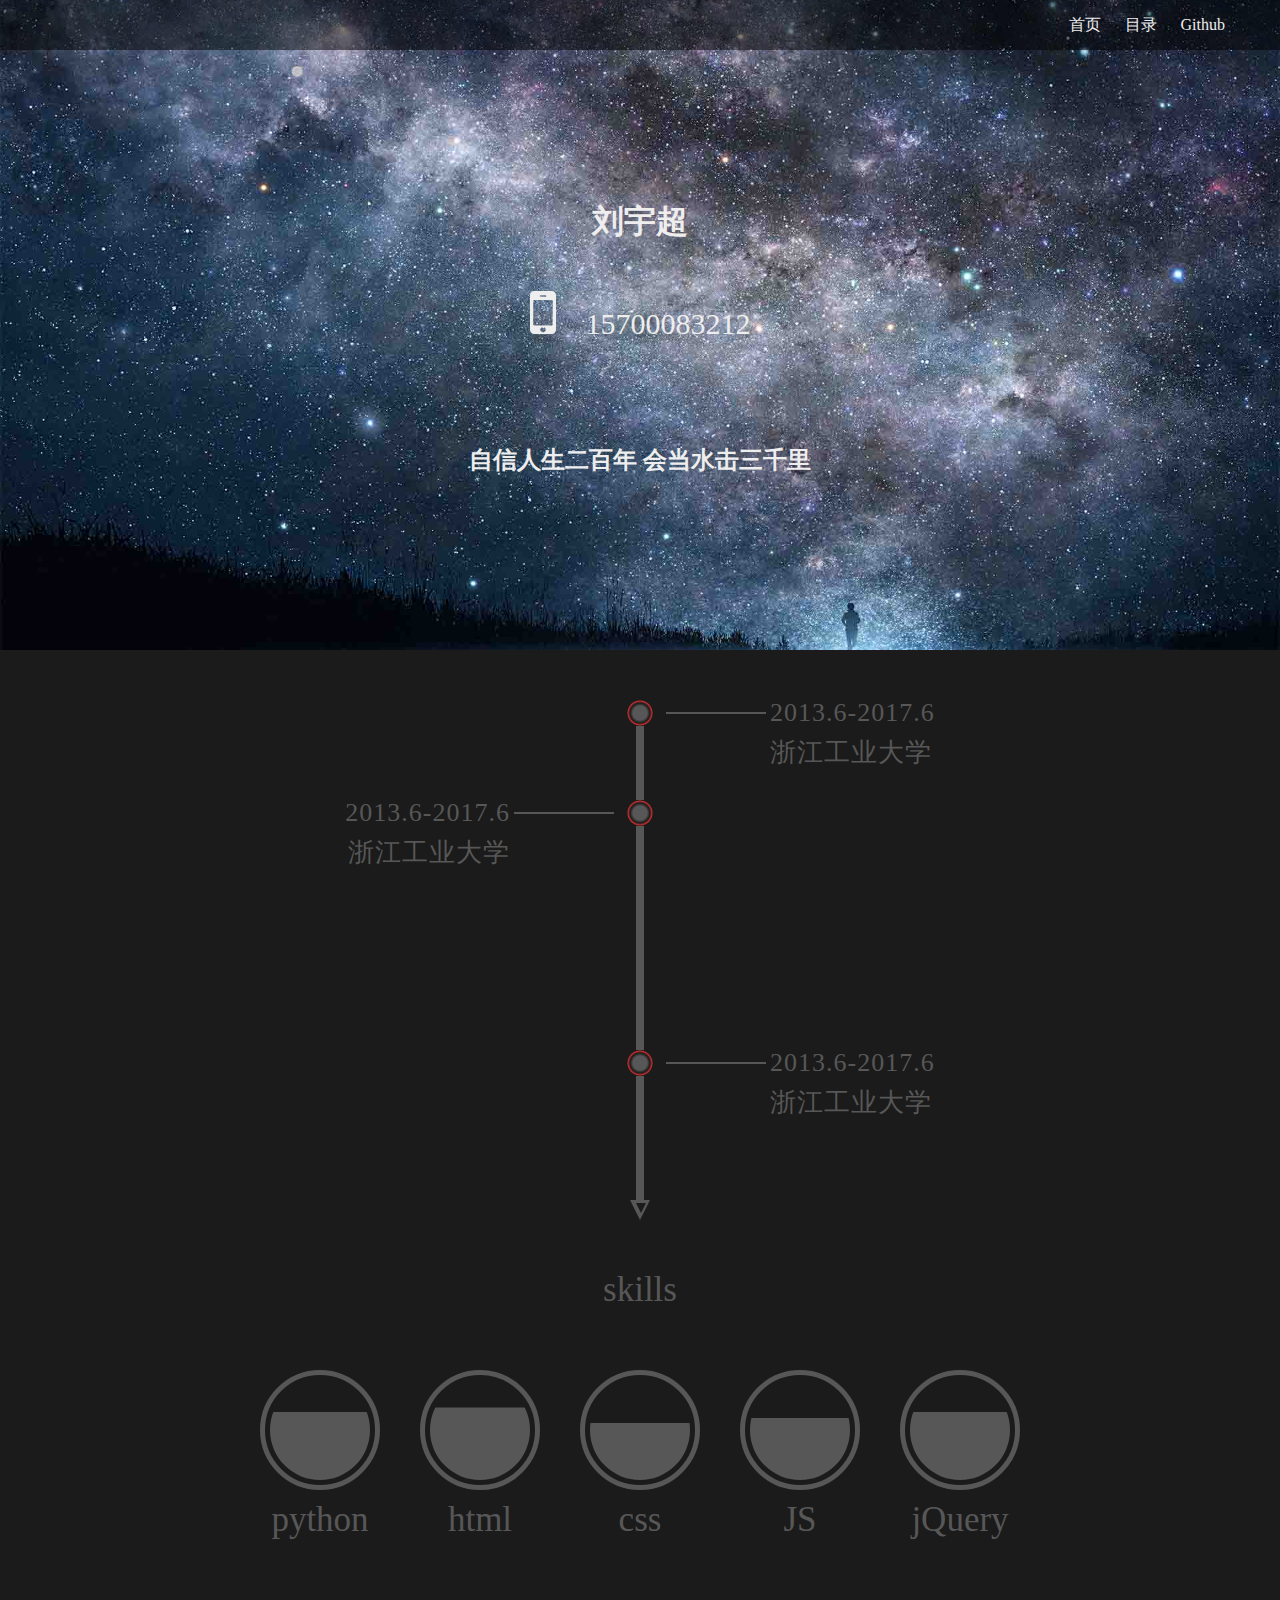
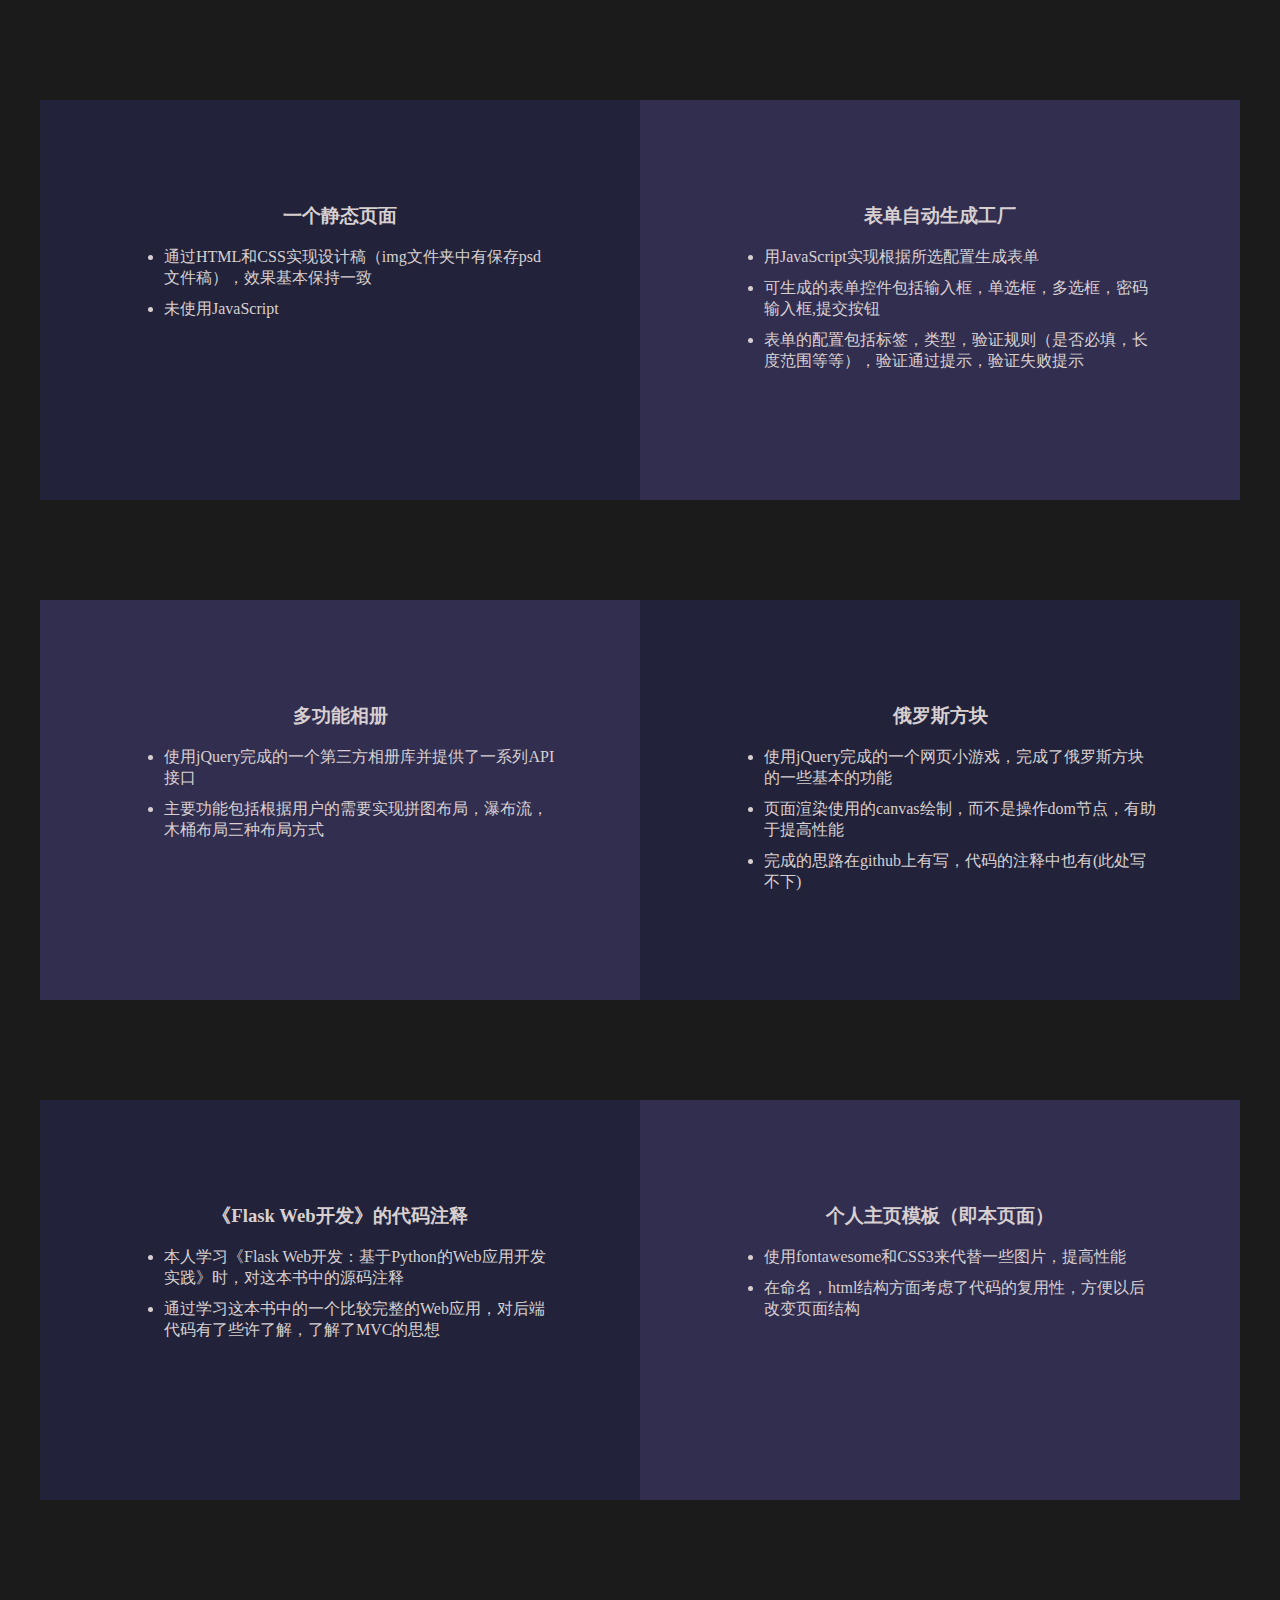
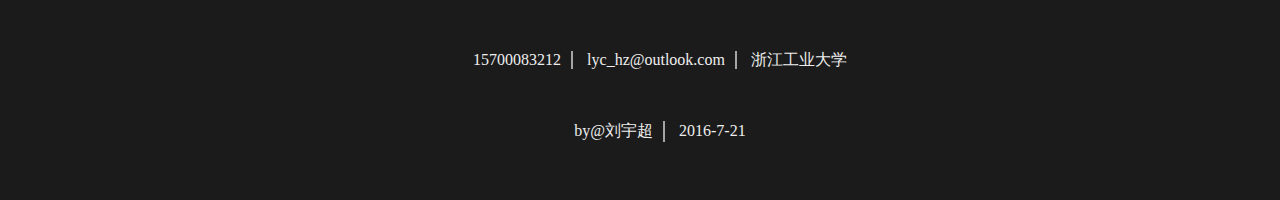
==== commit 0f995bf4: "压缩了背景图片以及增加了一点js" ====
--- a/index.html
+++ b/index.html
@@ -2,7 +2,7 @@
 <html lang="en">
 <head>
     <meta charset="UTF-8">
-    <title>Liu1020269358.GitHub.io by liu1020269358</title>
+    <title>刘宇超的个人简介</title>
     <link rel="stylesheet" href="stylesheets/normalize.css">
     <link rel="stylesheet" href="stylesheets/fontawesome/css/font-awesome.min.css">
     <link rel="stylesheet" href="stylesheets/basic.css">
@@ -12,12 +12,12 @@
     <div class="page">
         <header>
                 <nav>
-                <div class="wrapper clearfix">
+                <div class="clearfix">
                     <div class="logo"><a href="#"></a></div>
                     <ul>
                         <li><a href="#">首页</a></li>
                         <li><a href="#">目录</a></li>
-                        <li><a href="#">Github</a></li>
+                        <li><a href="https://github.com/liu1020269358">Github</a></li>
                     </ul>
                 </div>
                 </nav>
@@ -28,7 +28,7 @@
             <div class="wrapper clearfix">
                 <div class="inner">
                     <h1>刘宇超</h1>
-                    <p><i class="fa fa-mobile-phone fa-2x"></i>15700083212</p>
+                    <div><i class="fa fa-mobile-phone fa-2x"></i>15700083212</div>
                     <h2>自信人生二百年   会当水击三千里</h2>
                 </div>
             </div>
@@ -81,11 +81,11 @@
                         </div>
                         <div class="javascript">
                             <div class="skill-circle"></div>
-                            javascript
+                            JS
                         </div>
-                        <div class="bootstrap">
+                        <div class="jQuery">
                             <div class="skill-circle"></div>
-                            bootstrap
+                            jQuery
                         </div>
                     </div>              
                 </div>
@@ -94,25 +94,87 @@
         
         <div class="demo">
             <div class="wrapper clearfix">
-                <section></section>
-                <section></section>
-                <section></section>
-                <section></section>
-                <section></section>
-                <section></section>
+                <div class = "section" id="sec-1">
+                    <h3>一个静态页面</h3>
+                    <ul>
+                        <li>通过HTML和CSS实现设计稿（img文件夹中有保存psd文件稿），效果基本保持一致</li>
+                        <li>未使用JavaScript</li>
+                    </ul>
+                    <div class="link" id="sec-1-link">
+                        <a href="http://liu1020269358.github.io/ife-baidu/task_09" class="demo-link">DEMO</a>
+                        <a href="https://github.com/liu1020269358/ife-baidu/tree/master/task_09" class="source">源码</a>
+                    </div>                  
+                </div>
+                <div class = "section" id="sec-2">
+                    <h3>表单自动生成工厂</h3>
+                    <ul>
+                        <li>用JavaScript实现根据所选配置生成表单</li>
+                        <li>可生成的表单控件包括输入框，单选框，多选框，密码输入框,提交按钮</li>
+                        <li>表单的配置包括标签，类型，验证规则（是否必填，长度范围等等），验证通过提示，验证失败提示</li>
+                    </ul>
+                    <div class="link" id="sec-2-link">
+                        <a href="http://liu1020269358.github.io/ife-baidu/task_32" class="demo-link">DEMO</a>
+                        <a href="https://github.com/liu1020269358/ife-baidu/tree/master/task_32" class="source">源码</a>
+                    </div>  
+                </div>
+                <div class = "section" id="sec-3">
+                    <h3>多功能相册</h3>
+                    <ul>
+                        <li>使用jQuery完成的一个第三方相册库并提供了一系列API接口</li>
+                        <li>主要功能包括根据用户的需要实现拼图布局，瀑布流，木桶布局三种布局方式</li>
+                    </ul>
+                    <div class="link" id="sec-3-link">
+                        <a href="http://liu1020269358.github.io/ife-baidu/task_51" class="demo-link">DEMO</a>
+                        <a href="https://github.com/liu1020269358/ife-baidu/tree/master/task_51" class="source">源码</a>
+                    </div>  
+                </div>
+                <div class = "section" id="sec-4">
+                    <h3>俄罗斯方块</h3>
+                    <ul>
+                        <li>使用jQuery完成的一个网页小游戏，完成了俄罗斯方块的一些基本的功能</li>
+                        <li>页面渲染使用的canvas绘制，而不是操作dom节点，有助于提高性能</li>
+                        <li>完成的思路在github上有写，代码的注释中也有(此处写不下)</li>
+                    </ul>
+                    <div class="link" id="sec-4-link">
+                        <a href="https://liu1020269358.github.io/Tetris/" class="demo-link">DEMO</a>
+                        <a href="https://github.com/liu1020269358/Tetris" class="source">源码</a>
+                    </div>  
+                </div>
+                <div class = "section" id="sec-5">
+                    <h3>《Flask Web开发》的代码注释</h3>
+                    <ul>
+                        <li>本人学习《Flask Web开发：基于Python的Web应用开发实践》时，对这本书中的源码注释</li>
+                        <li>通过学习这本书中的一个比较完整的Web应用，对后端代码有了些许了解，了解了MVC的思想</li>
+                    </ul>
+                    <div class="link" id="sec-5-link">
+                        <a class="demo-link">DEMO</a>
+                        <a href="https://github.com/liu1020269358/learn-flask" class="source">源码</a>
+                    </div>  
+                </div>
+                <div class = "section" id="sec-6">
+                    <h3>个人主页模板（即本页面）</h3>
+                    <ul>
+                        <li>使用fontawesome和CSS3来代替一些图片，提高性能</li>
+                        <li>在命名，html结构方面考虑了代码的复用性，方便以后改变页面结构</li>
+                    </ul>
+                    <div class="link" id="sec-6-link">
+                        <a href="https://liu1020269358.github.io" class="demo-link">DEMO</a>
+                        <a href="https://github.com/liu1020269358/liu1020269358.github.io" class="source">源码</a>
+                    </div>  
+                </div>
             </div>
         </div>
 
-        <div class="return-top">
-            
-        </div>
+        <button class="return-top">
+                TOP
+        </button>
 
         <footer>
             <div class="wrapper clearfix">
-                <ul class="link">
+                <ul class="msg">
                     <li><a href="tel:15700083212">15700083212</a></li>
-                    <li><a href="mailto:1020269358@qq.com">1020269358@qq.com</a></li>
-                    <li><a href="http://map.baidu.com/?newmap=1&ie=utf-8&s=s%26wd%3D%E6%B5%99%E6%B1%9F%E5%B7%A5%E4%B8%9A%E5%A4%A7%E5%AD%A6">浙江工业大学</a></li>
+                    <li><a href="mailto:lyc_hz@outlook.com">lyc_hz@outlook.com</a></li>
+                    <li><a href="http://map.baidu.com/?newmap=1s=s%26wd%3D%E6%B5%99%E6%B1%9F%E5%B7%A5%E4%B8%9A%E5%A4%A7%E5%AD%A6">浙江工业大学</a></li>
                 </ul>
                 <ul class="author">
                     <li>by@刘宇超</li>
@@ -121,5 +183,7 @@
             </div>
         </footer>
     </div>
+    <script type="text/javascript" src="js/jquery.js"></script>
+    <script type="text/javascript" src="js/widget.js"></script>
 </body>
 </html>--- a/stylesheets/basic.css
+++ b/stylesheets/basic.css
@@ -18,7 +18,7 @@
     content: "";
 }
 .page{
-    background: url(../images/background.jpg);
+    background: url(../images/back_ground.jpg);
     background-color: rgba(0,0,0,0.5);
     background-attachment: fixed;
     background-repeat: no-repeat;
@@ -35,6 +35,7 @@
 }
 nav ul{
     list-style: none;
+    padding-right: 40px;
     margin: 0px;
     float: right;
 }
--- a/stylesheets/home.css
+++ b/stylesheets/home.css
@@ -13,18 +13,18 @@
 .banner .inner h1{
     margin: 0;
 }
-.banner .inner p{
+.banner .inner div{
     height: 50px;
     padding: 10px;
     font-size:30px;
-    margin-bottom: 100px;
-}
-.banner .inner p i{
+    margin: 30px 0 100px 0;
+}
+.banner .inner div i{
     margin-right: 30px;
 }
 .antecedent-wrapper{
     height: 1000px;
-    background-color: #262731;
+    background-color: #1b1b1b;
     position: relative;
     text-align: center;
     padding: 50px 0 0 0;
@@ -46,7 +46,7 @@
 .timeline .arrow{
     width: 0px;
     height: 0px;
-    background-color: #262731;
+    background-color: #1b1b1b;
     position: relative;
     border-style: solid;
     border-color: #575757 transparent transparent;
@@ -57,7 +57,7 @@
     display: block;
     position: relative;
     border-style: solid;
-    border-color: #262731 transparent transparent;
+    border-color: #1b1b1b transparent transparent;
     border-width: 10px 5px 0;
     right: 4.5px;
     bottom: 17px;
@@ -89,9 +89,9 @@
 .antecedent .circle{
     width: 26px;
     height: 26px;
-    background-image: -webkit-radial-gradient(#575757 7px,#262731 10px,#C52F2F 12px, #262731 13px );
-    background-image: -moz-radial-gradient(#575757 7px,#262731 10px,#C52F2F 12px, #262731 13px );
-    background-image: radial-gradient(#575757 7px,#262731 10px,#C52F2F 12px, #262731 13px );
+    background-image: -webkit-radial-gradient(#575757 7px,#1b1b1b 10px,#C52F2F 12px, #1b1b1b 13px );
+    background-image: -moz-radial-gradient(#575757 7px,#1b1b1b 10px,#C52F2F 12px, #1b1b1b 13px );
+    background-image: radial-gradient(#575757 7px,#1b1b1b 10px,#C52F2F 12px, #1b1b1b 13px );
 }
 .antecedent:nth-child(2n) .circle{
     float: left;
@@ -166,40 +166,122 @@
     border-radius: 50px; 
     -moz-border-radius: 50px;
     -webkit-border-radius: 50px;
-    background: -webkit-linear-gradient(top, #575757 0px, #575757 68px, #262731 68px);
-    background: -moz-linear-gradient(top, #575757 0px, #575757 68px, #262731 68px);
-    background: linear-gradient(to top, #575757 0px, #575757 68px, #262731 68px)
+    background: -webkit-linear-gradient(top, #575757 0px, #575757 68px, #1b1b1b 68px);
+    background: -moz-linear-gradient(top, #575757 0px, #575757 68px, #1b1b1b 68px);
+    background: linear-gradient(to top, #575757 0px, #575757 68px, #1b1b1b 68px)
 }
 .html .skill-circle{
-    background: -webkit-linear-gradient(top, #575757 0px, #575757 72px, #262731 73px);
-    background: -moz-linear-gradient(top, #575757 0px, #575757 72px, #262731 73px);
-    background: linear-gradient(to top, #575757 0px, #575757 72px, #262731 73px)
+    background: -webkit-linear-gradient(top, #575757 0px, #575757 72px, #1b1b1b 73px);
+    background: -moz-linear-gradient(top, #575757 0px, #575757 72px, #1b1b1b 73px);
+    background: linear-gradient(to top, #575757 0px, #575757 72px, #1b1b1b 73px)
 }
 .css .skill-circle{
-    background: -webkit-linear-gradient(top, #575757 0px, #575757 57px, #262731 57px);
-    background: -moz-linear-gradient(top, #575757 0px, #575757 57px, #262731 57px);
-    background: linear-gradient(to top, #575757 0px, #575757 57px, #262731 57px)
+    background: -webkit-linear-gradient(top, #575757 0px, #575757 57px, #1b1b1b 57px);
+    background: -moz-linear-gradient(top, #575757 0px, #575757 57px, #1b1b1b 57px);
+    background: linear-gradient(to top, #575757 0px, #575757 57px, #1b1b1b 57px)
 }
 .javascript .skill-circle{
-    background: -webkit-linear-gradient(top, #575757 0px, #575757 62px, #262731 62px);
-    background: -moz-linear-gradient(top, #575757 0px, #575757 62px, #262731 62px);
-    background: linear-gradient(to top, #575757 0px, #575757 62px, #262731 62px)
-}
-.bootstrap .skill-circle{
-    background: -webkit-linear-gradient(top, #575757 0px, #575757 46px, #262731 56px);
-    background: -moz-linear-gradient(top, #575757 0px, #575757 46px, #262731 46px);
-    background: linear-gradient(to top, #575757 0px, #575757 46px, #262731 46px)
+    background: -webkit-linear-gradient(top, #575757 0px, #575757 62px, #1b1b1b 62px);
+    background: -moz-linear-gradient(top, #575757 0px, #575757 62px, #1b1b1b 62px);
+    background: linear-gradient(to top, #575757 0px, #575757 62px, #1b1b1b 62px)
+}
+.jquery .skill-circle{
+    background: -webkit-linear-gradient(top, #575757 0px, #575757 46px, #1b1b1b 56px);
+    background: -moz-linear-gradient(top, #575757 0px, #575757 46px, #1b1b1b 46px);
+    background: linear-gradient(to top, #575757 0px, #575757 46px, #1b1b1b 46px)
 }
 .demo{
-    background-color: #666;
-}
-.demo section{
-    height: 50px;
-    
+    background: #1b1b1b;
+}
+.demo>.wrapper{
+    display: flex;
+    flex-wrap: wrap;
+}
+.section{
+    color: #d8d0d0;
+    position: relative;
+    box-sizing:border-box;
+    -moz-box-sizing:border-box; 
+    -webkit-box-sizing:border-box; 
+    height: 400px;
+    width: 50%;
+    padding: 7%;
+    margin-bottom: 100px;
+    text-align: center;
+    vertical-align: middle;
+}
+.section ul{
+    text-align: left;
+
+}
+.section ul li{
+    margin-bottom: 10px;
+}
+#sec-1, #sec-4, #sec-5{
+    background: #22233a;
+}
+#sec-2, #sec-3, #sec-6{
+    background: #322e50;
+}
+.link{
+    display: none;
+    position: absolute;
+    left: 0;
+    bottom: 0;
+    width: 100%;
+    height: 50%;
+    background: rgba(27,27,27,0.7);
+}
+.link>a{
+    display: inline-block;
+    box-sizing:border-box;
+    -moz-box-sizing:border-box; 
+    -webkit-box-sizing:border-box;
+    text-decoration: none;
+    color: #666;
+    width: 50%;
+    height: 100%;
+    font-size: 50px;
+    font-weight: 900;
+    text-align: center;
+    padding: 10% 0 0 0;
+}
+.demo-link{
+    border-right: 1px solid #666;
+    float: left;
+}
+.source{
+    border-left: 1px solid #666;
+    float: right;
+}
+.demo-link:hover, .source:hover{
+    color: #d8d0d0;
+}
+.return-top{
+    display: none;
+    position: fixed;
+    border: 2px solid #666;
+    color: #666;
+    font-size: 30px;
+    font-weight: 900;
+    vertical-align: middle;
+    text-align: center;
+    right: 20px;
+    bottom: 40px;
+    width: 60px;
+    height: 40px;
+    background: #333;
+}
+.return-top:hover{
+    color: #d8d0d0;
+    border-color: #d8d0d0;
+}
+.return-top:focus{
+    outline: none;
 }
 footer{
     height: 200px;
-    background-color: #181414;
+    background-color: #1b1b1b;
     color: #eee;
 }
 footer ul{
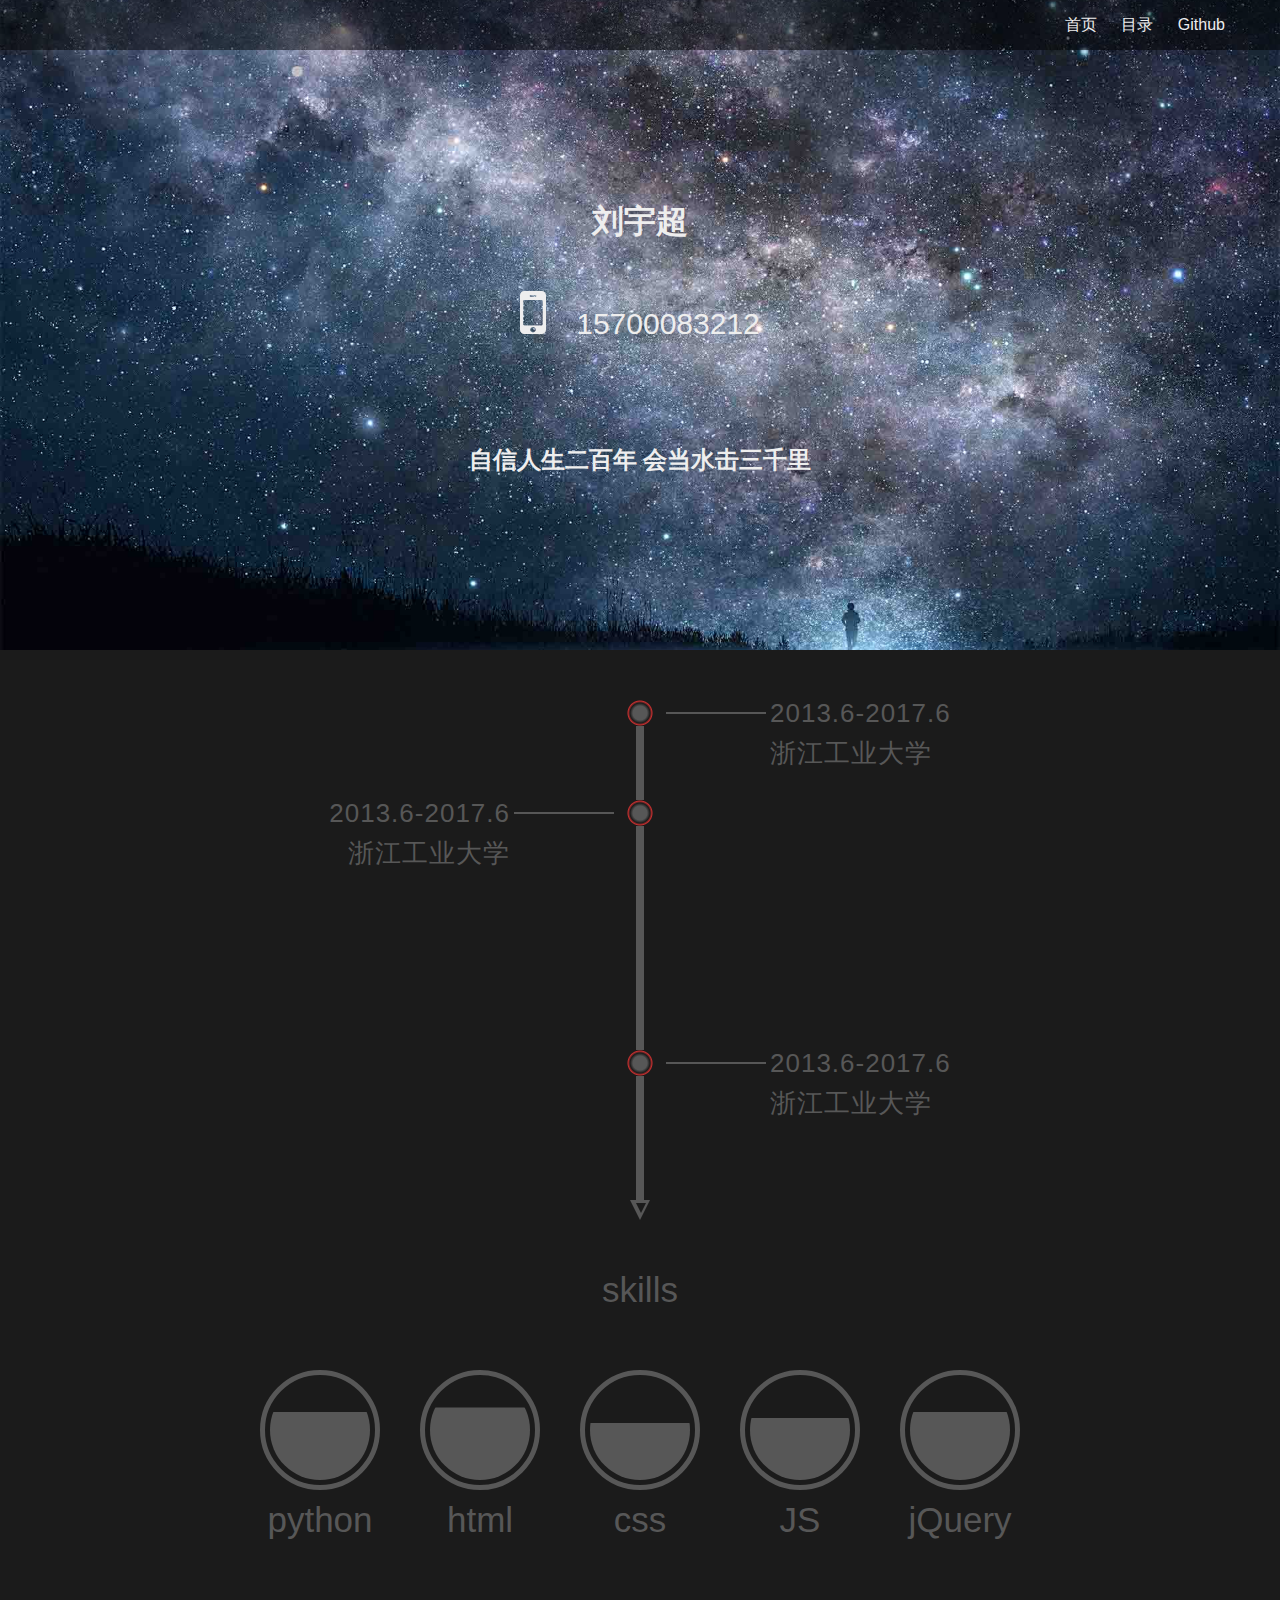
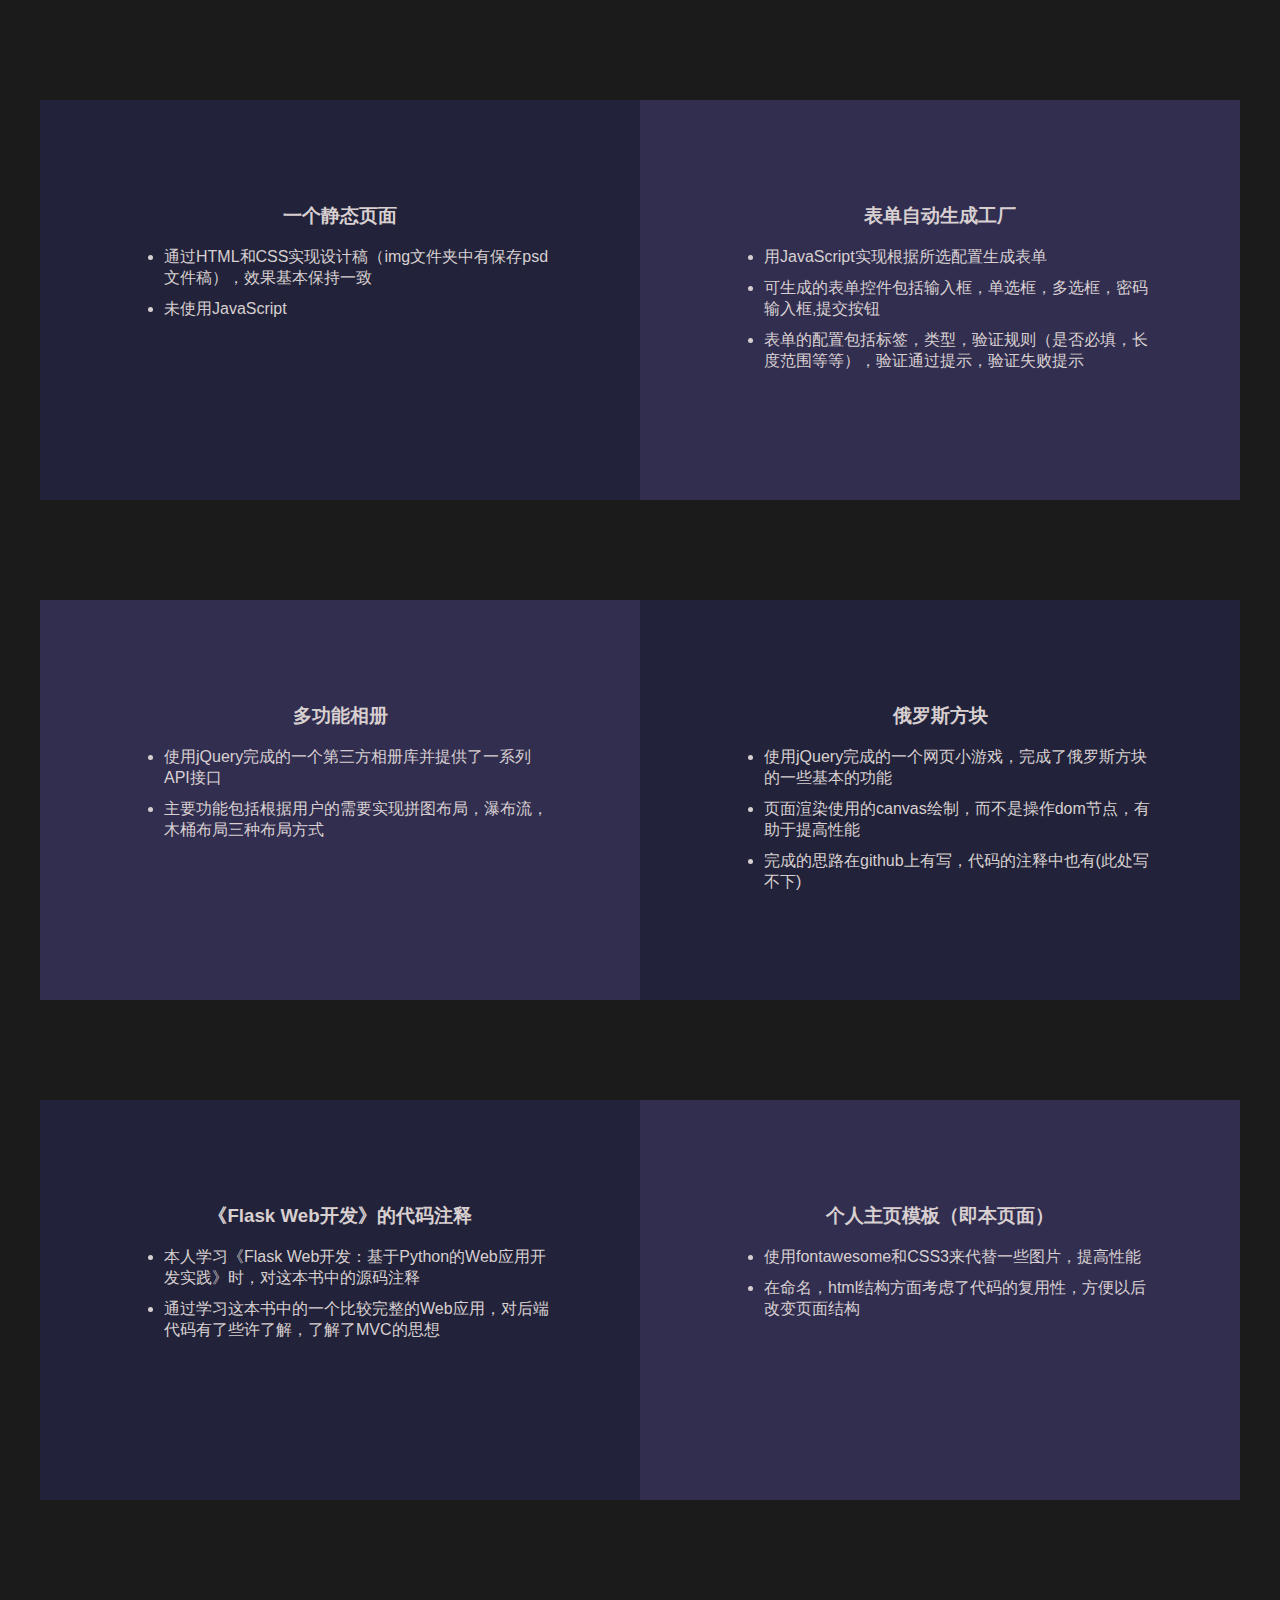
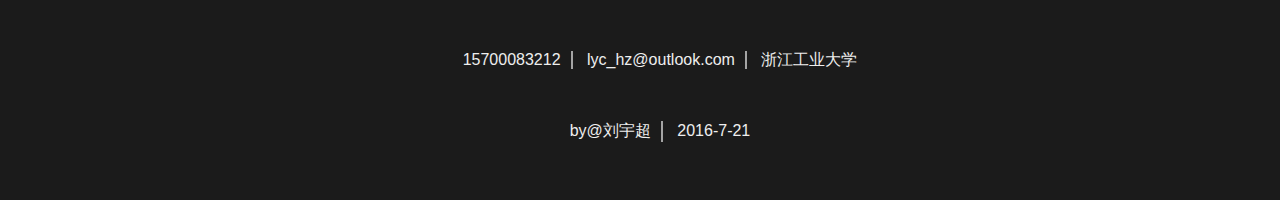
==== commit 37a62a15: "修复ie下乱码" ====
--- a/index.html
+++ b/index.html
@@ -1,4 +1,4 @@
-<!DOCTYPE html>
+﻿<!DOCTYPE html>
 <html lang="en">
 <head>
     <meta charset="UTF-8">
--- a/stylesheets/basic.css
+++ b/stylesheets/basic.css
@@ -2,10 +2,6 @@
     .wrapper{
         width: 1200px;
     }
-}
-
-body{
-    font-family: sansserif;
 }
 .clearfix:after{
     clear: both;
